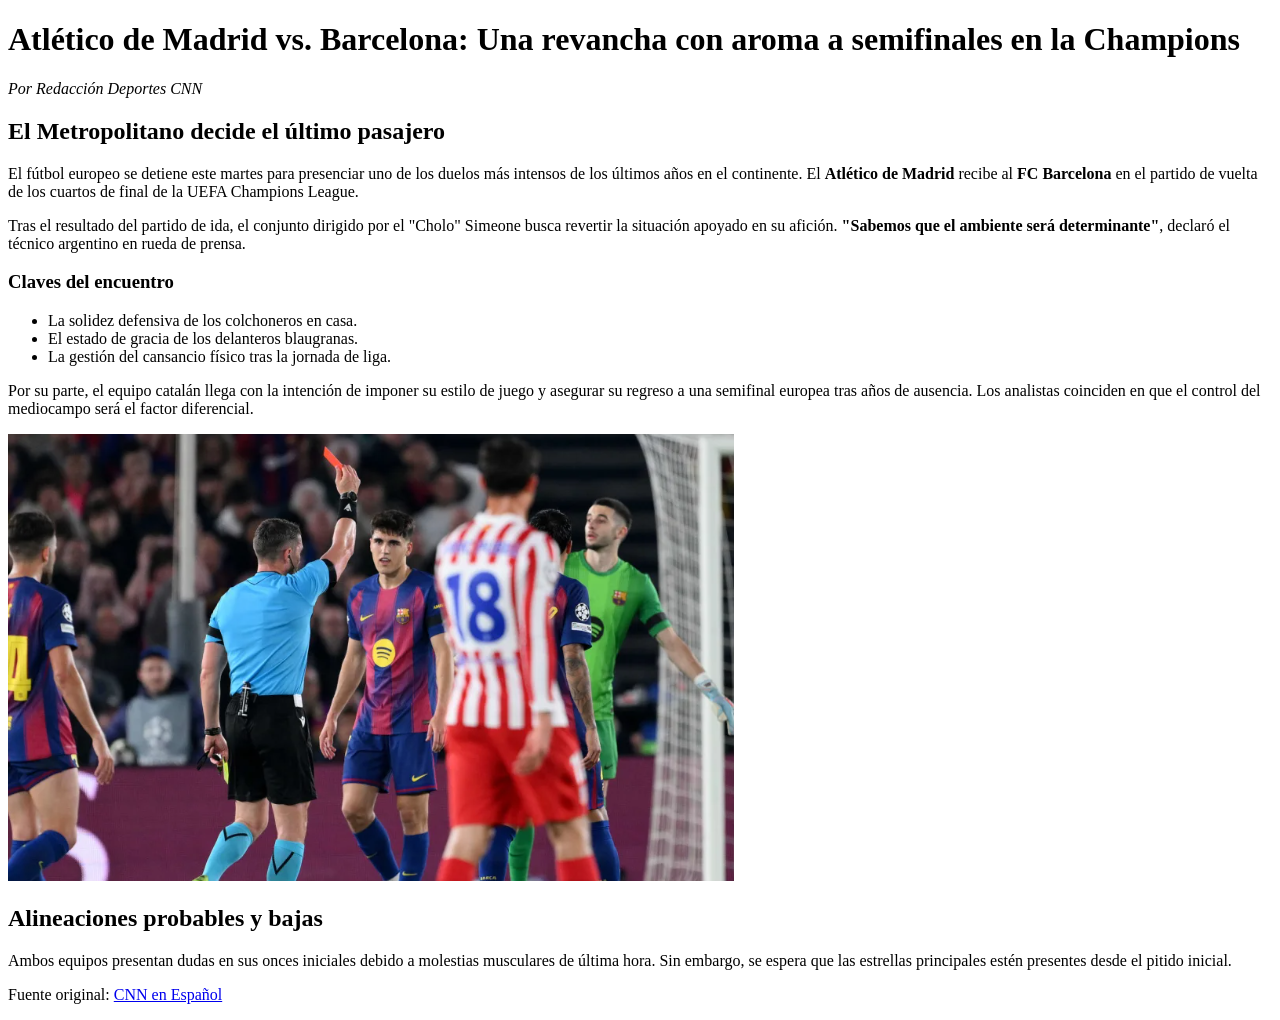
==== index.html @ bb04b7a1 "actividad-Clase03" ====
<!DOCTYPE html>
<html lang="es">
<head>
    <meta charset="UTF-8">
    <meta name="viewport" content="width=device-width, initial-scale=1.0">
    <title>Noticia: Atlético vs Barcelona - Champions League</title>
</head>
<body>

    <header>
        <h1>Atlético de Madrid vs. Barcelona: Una revancha con aroma a semifinales en la Champions</h1>
        <p><em>Por Redacción Deportes CNN</em></p>
    </header>

    <main>
        <section>
            <h2>El Metropolitano decide el último pasajero</h2>
            <p>El fútbol europeo se detiene este martes para presenciar uno de los duelos más intensos de los últimos años en el continente. El <strong>Atlético de Madrid</strong> recibe al <strong>FC Barcelona</strong> en el partido de vuelta de los cuartos de final de la UEFA Champions League.</p>
            
            <p>Tras el resultado del partido de ida, el conjunto dirigido por el "Cholo" Simeone busca revertir la situación apoyado en su afición. <strong>"Sabemos que el ambiente será determinante"</strong>, declaró el técnico argentino en rueda de prensa.</p>
        </section>

        <section>
            <h3>Claves del encuentro</h3>
            <ul>
                <li>La solidez defensiva de los colchoneros en casa.</li>
                <li>El estado de gracia de los delanteros blaugranas.</li>
                <li>La gestión del cansancio físico tras la jornada de liga.</li>
            </ul>

            <p>Por su parte, el equipo catalán llega con la intención de imponer su estilo de juego y asegurar su regreso a una semifinal europea tras años de ausencia. Los analistas coinciden en que el control del mediocampo será el factor diferencial.</p>
        </section>
        <img src="images/imagenRoja.png"
        <section>
            <h2>Alineaciones probables y bajas</h2>
            <p>Ambos equipos presentan dudas en sus onces iniciales debido a molestias musculares de última hora. Sin embargo, se espera que las estrellas principales estén presentes desde el pitido inicial.</p>
        </section>
    </main>

    <footer>
        <p>Fuente original: <a href="https://cnnespanol.cnn.com/2026/04/13/deportes/atletico-madrid-barcelona-revancha-cuartos-champions-orix">CNN en Español</a></p>
    </footer>

</body>
</html>
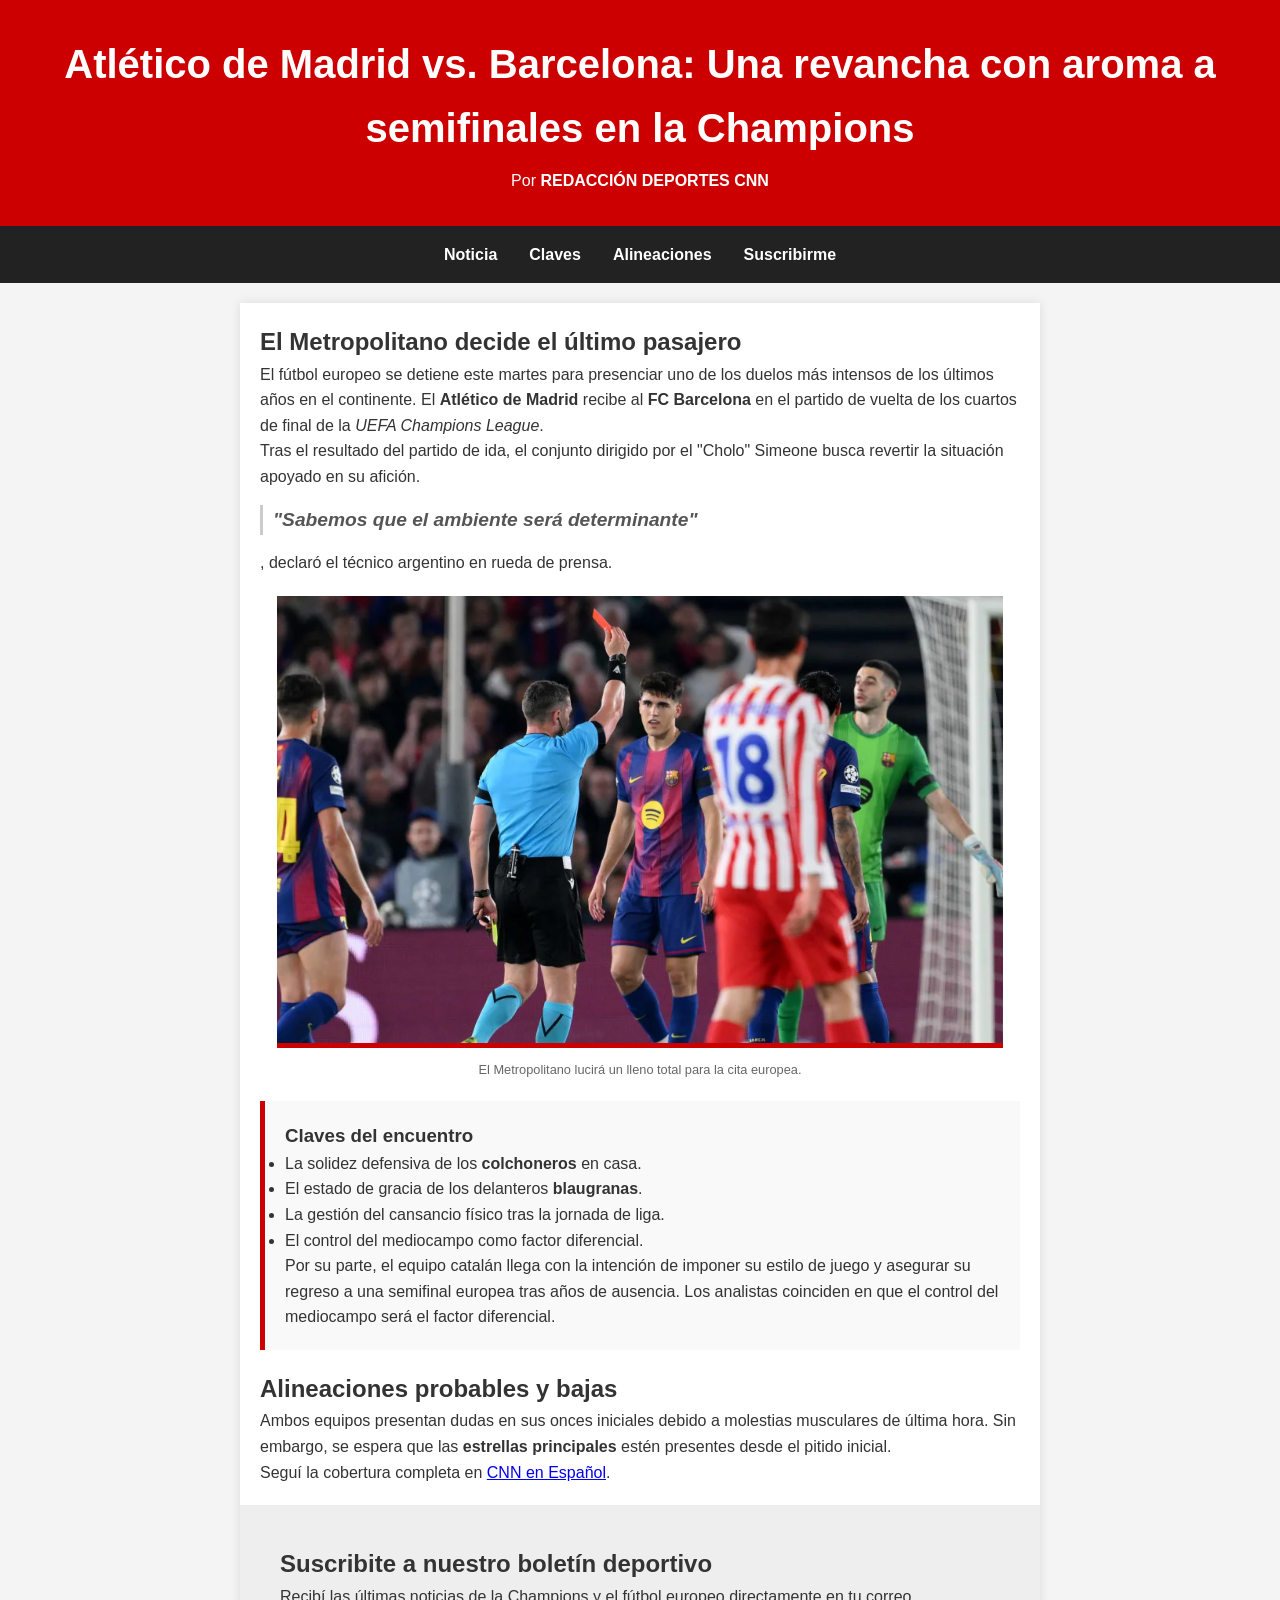
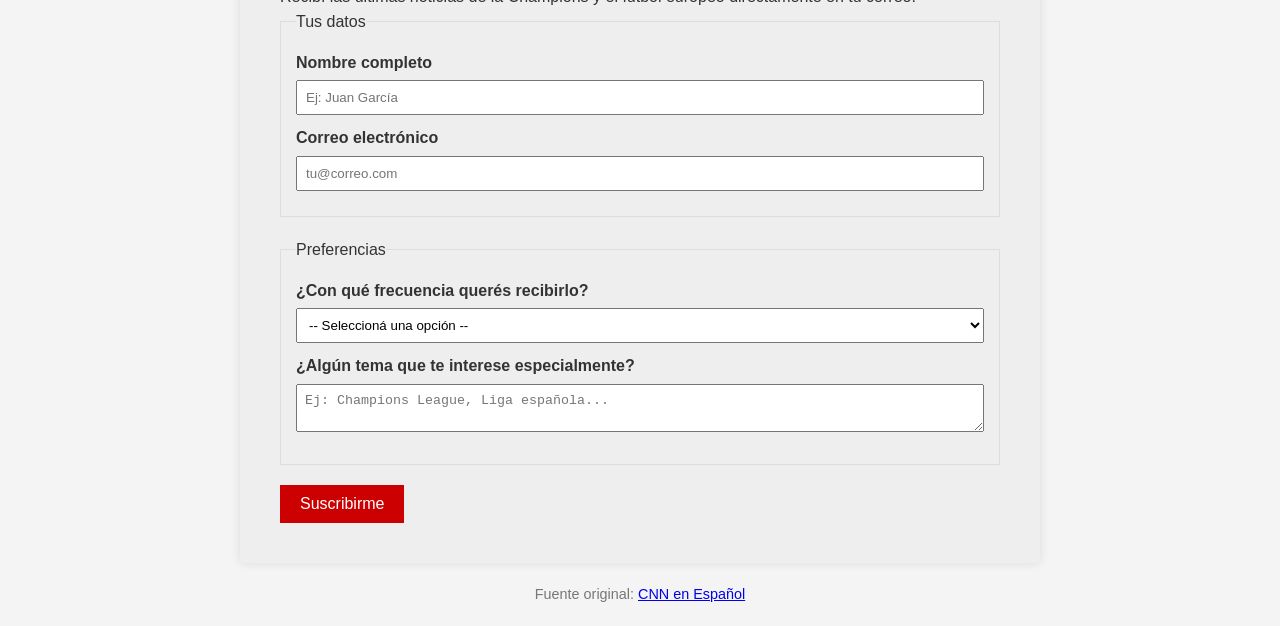
==== commit f0e0aa17: "Reestructuracion" ====
--- a/index.html
+++ b/index.html
@@ -4,41 +4,122 @@
     <meta charset="UTF-8">
     <meta name="viewport" content="width=device-width, initial-scale=1.0">
     <title>Noticia: Atlético vs Barcelona - Champions League</title>
+    <!-- Vinculación del archivo CSS externo -->
+    <link rel="stylesheet" href="./css/style.css">
 </head>
 <body>
 
-    <header>
+    <header class="main-header">
         <h1>Atlético de Madrid vs. Barcelona: Una revancha con aroma a semifinales en la Champions</h1>
-        <p><em>Por Redacción Deportes CNN</em></p>
+        <p class="author">Por <span>Redacción Deportes CNN</span></p>
     </header>
 
-    <main>
-        <section>
-            <h2>El Metropolitano decide el último pasajero</h2>
-            <p>El fútbol europeo se detiene este martes para presenciar uno de los duelos más intensos de los últimos años en el continente. El <strong>Atlético de Madrid</strong> recibe al <strong>FC Barcelona</strong> en el partido de vuelta de los cuartos de final de la UEFA Champions League.</p>
-            
-            <p>Tras el resultado del partido de ida, el conjunto dirigido por el "Cholo" Simeone busca revertir la situación apoyado en su afición. <strong>"Sabemos que el ambiente será determinante"</strong>, declaró el técnico argentino en rueda de prensa.</p>
+    <nav class="navbar">
+        <ul>
+            <li><a href="#noticia">Noticia</a></li>
+            <li><a href="#claves">Claves</a></li>
+            <li><a href="#alineaciones">Alineaciones</a></li>
+            <li><a href="#suscripcion">Suscribirme</a></li>
+        </ul>
+    </nav>
+
+    <main class="container">
+
+        <article id="noticia" class="news-content">
+            <section>
+                <h2 class="subtitle">El Metropolitano decide el último pasajero</h2>
+
+                <p>
+                    El fútbol europeo se detiene este martes para presenciar uno de los duelos más intensos 
+                    de los últimos años en el continente. El <strong>Atlético de Madrid</strong> recibe al 
+                    <strong>FC Barcelona</strong> en el partido de vuelta de los cuartos de final de la 
+                    <em class="highlight">UEFA Champions League</em>.
+                </p>
+
+                <p>
+                    Tras el resultado del partido de ida, el conjunto dirigido por el 
+                    <span class="coach">"Cholo" Simeone</span> busca revertir la situación apoyado en su afición. 
+                    <strong class="quote">"Sabemos que el ambiente será determinante"</strong>, 
+                    declaró el técnico argentino en rueda de prensa.
+                </p>
+
+                <div class="image-wrapper">
+                    <img src="images/imagenRoja.png" alt="Estadio Metropolitano antes del partido">
+                    <p class="caption">El Metropolitano lucirá un lleno total para la cita europea.</p>
+                </div>
+            </section>
+
+            <section id="claves" class="highlight-box">
+                <h3>Claves del encuentro</h3>
+                <ul class="check-list">
+                    <li>La solidez defensiva de los <strong>colchoneros</strong> en casa.</li>
+                    <li>El estado de gracia de los delanteros <strong>blaugranas</strong>.</li>
+                    <li>La gestión del cansancio físico tras la jornada de liga.</li>
+                    <li>El control del <span class="term">mediocampo</span> como factor diferencial.</li>
+                </ul>
+
+                <p>
+                    Por su parte, el equipo catalán llega con la intención de imponer su estilo de juego 
+                    y asegurar su regreso a una semifinal europea tras años de ausencia. Los analistas 
+                    coinciden en que el control del mediocampo será el factor diferencial.
+                </p>
+            </section>
+
+            <section id="alineaciones">
+                <h2>Alineaciones probables y bajas</h2>
+                <p>
+                    Ambos equipos presentan dudas en sus onces iniciales debido a molestias musculares 
+                    de última hora. Sin embargo, se espera que las <strong>estrellas principales</strong> 
+                    estén presentes desde el pitido inicial.
+                </p>
+                <p class="source-link">
+                    Seguí la cobertura completa en 
+                    <a href="https://cnnespanol.cnn.com" target="_blank">CNN en Español</a>.
+                </p>
+            </section>
+        </article>
+
+        <section id="suscripcion" class="form-container">
+            <h2>Suscribite a nuestro boletín deportivo</h2>
+            <p>Recibí las últimas noticias de la Champions y el fútbol europeo directamente en tu correo.</p>
+
+            <form action="#" method="post" class="subscription-form">
+                <fieldset>
+                    <legend>Tus datos</legend>
+                    <label for="nombre">Nombre completo</label>
+                    <input type="text" id="nombre" name="nombre" placeholder="Ej: Juan García">
+
+                    <label for="email">Correo electrónico</label>
+                    <input type="email" id="email" name="email" placeholder="tu@correo.com">
+                </fieldset>
+
+                <fieldset>
+                    <legend>Preferencias</legend>
+                    <label for="frecuencia">¿Con qué frecuencia querés recibirlo?</label>
+                    <select id="frecuencia" name="frecuencia">
+                        <option value="">-- Seleccioná una opción --</option>
+                        <option value="diario">Diario</option>
+                        <option value="semanal">Semanal</option>
+                        <option value="grandes-partidos">Solo grandes partidos</option>
+                    </select>
+
+                    <label for="comentario">¿Algún tema que te interese especialmente?</label>
+                    <textarea id="comentario" name="comentario" placeholder="Ej: Champions League, Liga española..."></textarea>
+                </fieldset>
+
+                <button type="submit" class="btn-submit">Suscribirme</button>
+            </form>
         </section>
 
-        <section>
-            <h3>Claves del encuentro</h3>
-            <ul>
-                <li>La solidez defensiva de los colchoneros en casa.</li>
-                <li>El estado de gracia de los delanteros blaugranas.</li>
-                <li>La gestión del cansancio físico tras la jornada de liga.</li>
-            </ul>
-
-            <p>Por su parte, el equipo catalán llega con la intención de imponer su estilo de juego y asegurar su regreso a una semifinal europea tras años de ausencia. Los analistas coinciden en que el control del mediocampo será el factor diferencial.</p>
-        </section>
-        <img src="images/imagenRoja.png"
-        <section>
-            <h2>Alineaciones probables y bajas</h2>
-            <p>Ambos equipos presentan dudas en sus onces iniciales debido a molestias musculares de última hora. Sin embargo, se espera que las estrellas principales estén presentes desde el pitido inicial.</p>
-        </section>
     </main>
 
-    <footer>
-        <p>Fuente original: <a href="https://cnnespanol.cnn.com/2026/04/13/deportes/atletico-madrid-barcelona-revancha-cuartos-champions-orix">CNN en Español</a></p>
+    <footer class="main-footer">
+        <p>
+            Fuente original: 
+            <a href="https://cnnespanol.cnn.com/2026/04/13/deportes/atletico-madrid-barcelona-revancha-cuartos-champions-orix">
+                CNN en Español
+            </a>
+        </p>
     </footer>
 
 </body>
--- a/css/style.css
+++ b/css/style.css
@@ -0,0 +1,151 @@
+/* 1. Selector Universal: Reset básico */
+* {
+    margin: 0;
+    padding: 0;
+    box-sizing: border-box;
+}
+
+/* 2. Selector de Etiqueta: Tipografía y fondo */
+body {
+    font-family: 'Helvetica Neue', Helvetica, Arial, sans-serif;
+    line-height: 1.6;
+    color: #333;
+    background-color: #f4f4f4;
+}
+
+/* 3. Selector de Clase: Header y Títulos */
+.main-header {
+    background-color: #cc0000; /* Rojo característico de noticias */
+    color: white;
+    padding: 2rem;
+    text-align: center;
+}
+
+.main-header h1 {
+    font-size: 2.5rem;
+    margin-bottom: 0.5rem;
+}
+
+.author span {
+    font-weight: bold;
+    text-transform: uppercase;
+}
+
+/* 4. Selector de ID y Descendente: Navegación */
+#noticia {
+    background-color: white;
+    padding: 20px;
+    margin-top: 20px;
+}
+
+.navbar {
+    background-color: #222;
+    position: sticky;
+    top: 0;
+}
+
+.navbar ul {
+    list-style: none;
+    display: flex;
+    justify-content: center;
+}
+
+.navbar ul li a {
+    display: block;
+    color: white;
+    padding: 1rem;
+    text-decoration: none;
+    font-weight: bold;
+}
+
+.navbar ul li a:hover {
+    background-color: #444;
+}
+
+/* 5. Layout y Contenedores */
+.container {
+    max-width: 800px;
+    margin: 0 auto;
+    background-color: white;
+    box-shadow: 0 0 10px rgba(0,0,0,0.1);
+}
+
+.image-wrapper {
+    text-align: center;
+    margin: 20px 0;
+}
+
+.image-wrapper img {
+    max-width: 100%;
+    height: auto;
+    border-bottom: 5px solid #cc0000;
+}
+
+.caption {
+    font-size: 0.8rem;
+    color: #666;
+    margin-top: 5px;
+}
+
+/* 6. Selectores de Clase específicos */
+.highlight-box {
+    background-color: #f9f9f9;
+    border-left: 5px solid #cc0000;
+    padding: 20px;
+    margin: 20px 0;
+}
+
+.quote {
+    display: block;
+    font-style: italic;
+    font-size: 1.2rem;
+    color: #555;
+    margin: 15px 0;
+    padding-left: 10px;
+    border-left: 3px solid #ccc;
+}
+
+/* 7. Estilos para el Formulario */
+.form-container {
+    padding: 40px;
+    background-color: #eee;
+}
+
+fieldset {
+    border: 1px solid #ddd;
+    padding: 15px;
+    margin-bottom: 20px;
+}
+
+label {
+    display: block;
+    margin-bottom: 5px;
+    font-weight: bold;
+}
+
+input, select, textarea {
+    width: 100%;
+    padding: 8px;
+    margin-bottom: 10px;
+}
+
+.btn-submit {
+    background-color: #cc0000;
+    color: white;
+    padding: 10px 20px;
+    border: none;
+    cursor: pointer;
+    font-size: 1rem;
+}
+
+.btn-submit:hover {
+    background-color: #a00000;
+}
+
+/* 8. Footer */
+.main-footer {
+    text-align: center;
+    padding: 20px;
+    font-size: 0.9rem;
+    color: #777;
+}
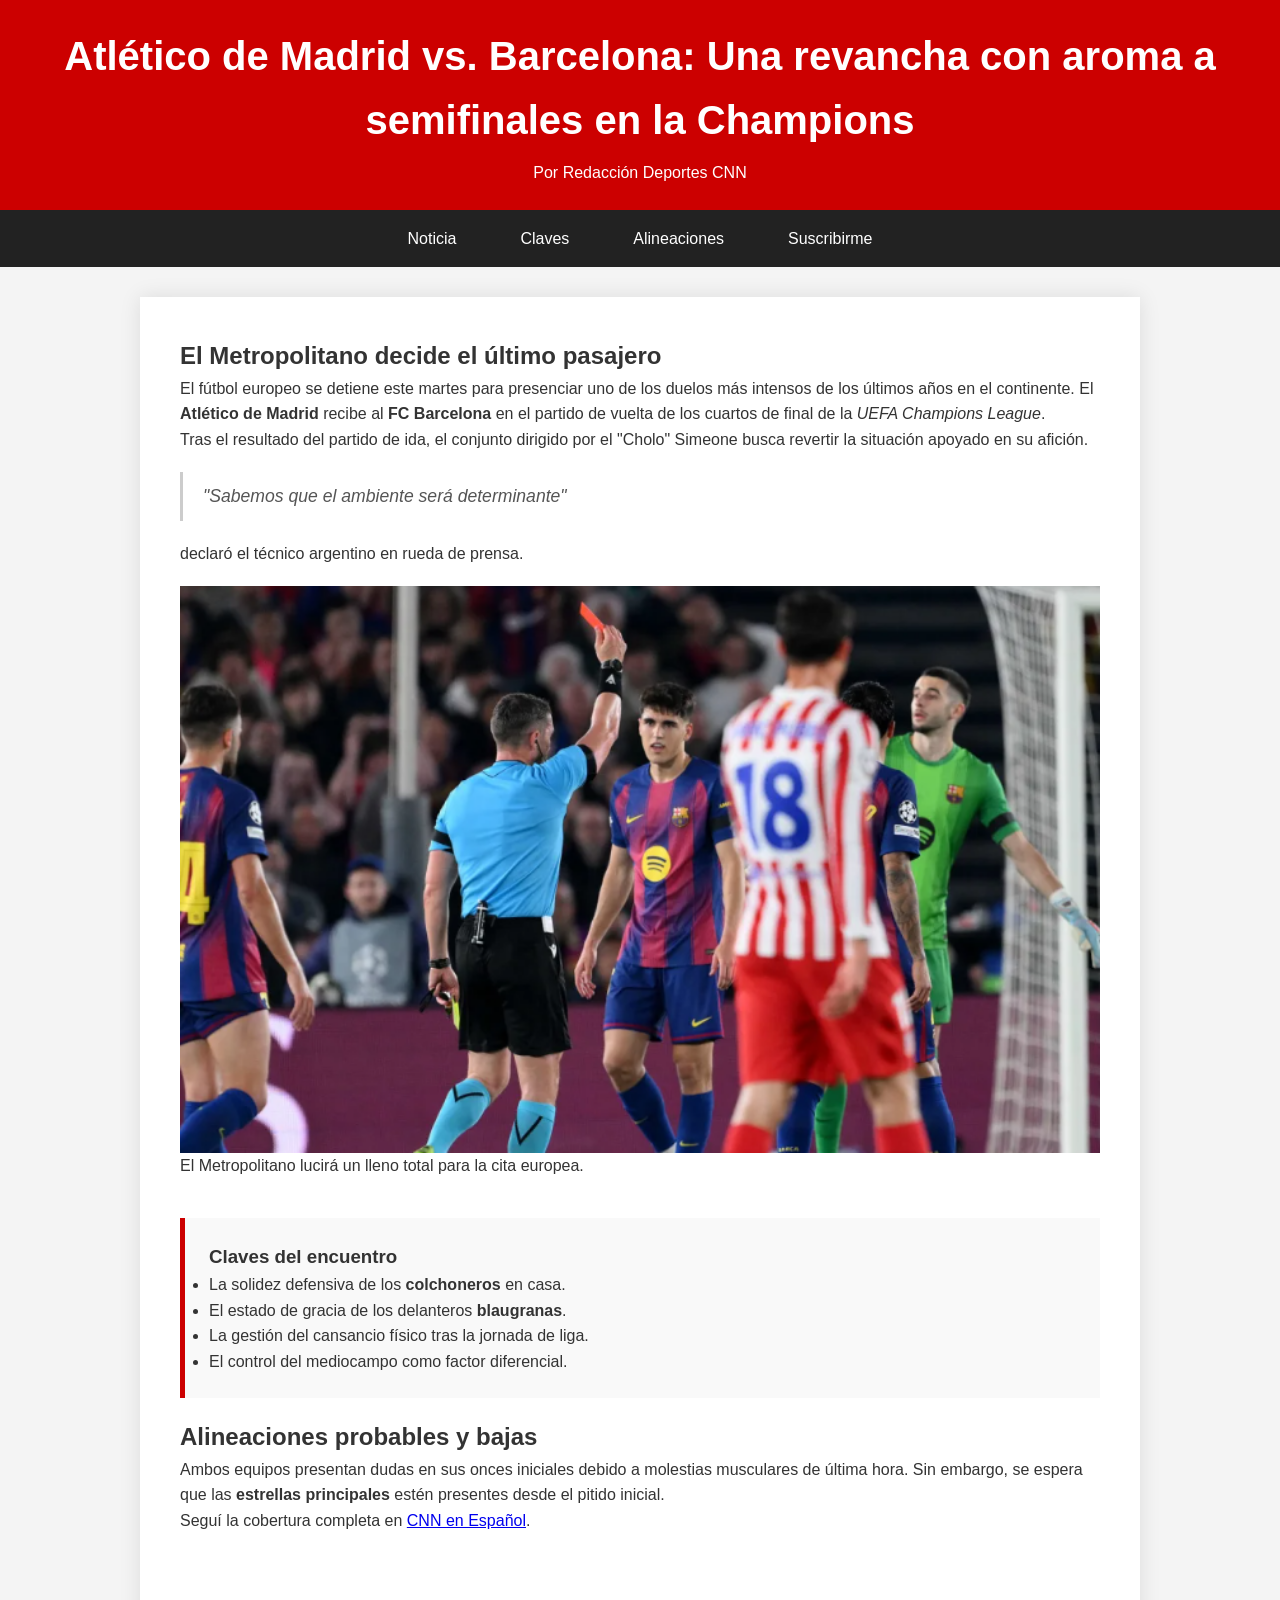
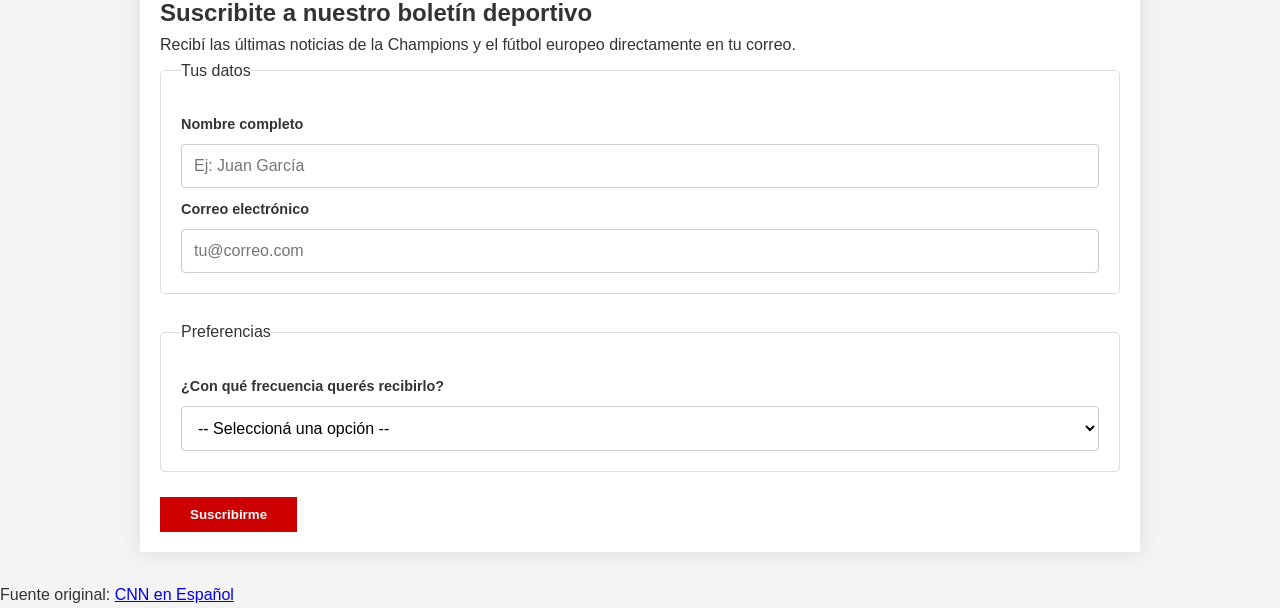
==== commit c2f0feea: "actualizacion" ====
--- a/index.html
+++ b/index.html
@@ -4,7 +4,6 @@
     <meta charset="UTF-8">
     <meta name="viewport" content="width=device-width, initial-scale=1.0">
     <title>Noticia: Atlético vs Barcelona - Champions League</title>
-    <!-- Vinculación del archivo CSS externo -->
     <link rel="stylesheet" href="./css/style.css">
 </head>
 <body>
@@ -24,11 +23,12 @@
     </nav>
 
     <main class="container">
+        <article id="noticia" class="news-content">
+            <header>
+                <h2 class="subtitle">El Metropolitano decide el último pasajero</h2>
+            </header>
 
-        <article id="noticia" class="news-content">
-            <section>
-                <h2 class="subtitle">El Metropolitano decide el último pasajero</h2>
-
+            <section class="text-content">
                 <p>
                     El fútbol europeo se detiene este martes para presenciar uno de los duelos más intensos 
                     de los últimos años en el continente. El <strong>Atlético de Madrid</strong> recibe al 
@@ -39,14 +39,14 @@
                 <p>
                     Tras el resultado del partido de ida, el conjunto dirigido por el 
                     <span class="coach">"Cholo" Simeone</span> busca revertir la situación apoyado en su afición. 
-                    <strong class="quote">"Sabemos que el ambiente será determinante"</strong>, 
+                    <blockquote class="quote">"Sabemos que el ambiente será determinante"</blockquote> 
                     declaró el técnico argentino en rueda de prensa.
                 </p>
 
-                <div class="image-wrapper">
+                <figure class="image-wrapper">
                     <img src="images/imagenRoja.png" alt="Estadio Metropolitano antes del partido">
-                    <p class="caption">El Metropolitano lucirá un lleno total para la cita europea.</p>
-                </div>
+                    <figcaption class="caption">El Metropolitano lucirá un lleno total para la cita europea.</figcaption>
+                </figure>
             </section>
 
             <section id="claves" class="highlight-box">
@@ -57,12 +57,6 @@
                     <li>La gestión del cansancio físico tras la jornada de liga.</li>
                     <li>El control del <span class="term">mediocampo</span> como factor diferencial.</li>
                 </ul>
-
-                <p>
-                    Por su parte, el equipo catalán llega con la intención de imponer su estilo de juego 
-                    y asegurar su regreso a una semifinal europea tras años de ausencia. Los analistas 
-                    coinciden en que el control del mediocampo será el factor diferencial.
-                </p>
             </section>
 
             <section id="alineaciones">
@@ -87,10 +81,10 @@
                 <fieldset>
                     <legend>Tus datos</legend>
                     <label for="nombre">Nombre completo</label>
-                    <input type="text" id="nombre" name="nombre" placeholder="Ej: Juan García">
+                    <input type="text" id="nombre" name="nombre" placeholder="Ej: Juan García" required>
 
                     <label for="email">Correo electrónico</label>
-                    <input type="email" id="email" name="email" placeholder="tu@correo.com">
+                    <input type="email" id="email" name="email" placeholder="tu@correo.com" required>
                 </fieldset>
 
                 <fieldset>
@@ -102,24 +96,15 @@
                         <option value="semanal">Semanal</option>
                         <option value="grandes-partidos">Solo grandes partidos</option>
                     </select>
-
-                    <label for="comentario">¿Algún tema que te interese especialmente?</label>
-                    <textarea id="comentario" name="comentario" placeholder="Ej: Champions League, Liga española..."></textarea>
                 </fieldset>
 
                 <button type="submit" class="btn-submit">Suscribirme</button>
             </form>
         </section>
-
     </main>
 
     <footer class="main-footer">
-        <p>
-            Fuente original: 
-            <a href="https://cnnespanol.cnn.com/2026/04/13/deportes/atletico-madrid-barcelona-revancha-cuartos-champions-orix">
-                CNN en Español
-            </a>
-        </p>
+        <p>Fuente original: <a href="https://cnnespanol.cnn.com">CNN en Español</a></p>
     </footer>
 
 </body>
--- a/css/style.css
+++ b/css/style.css
@@ -1,11 +1,10 @@
-/* 1. Selector Universal: Reset básico */
+/* 1. Reset y Box Model */
 * {
     margin: 0;
     padding: 0;
-    box-sizing: border-box;
+    box-sizing: border-box; /* Criterio de evaluación: Box Model */
 }
 
-/* 2. Selector de Etiqueta: Tipografía y fondo */
 body {
     font-family: 'Helvetica Neue', Helvetica, Arial, sans-serif;
     line-height: 1.6;
@@ -13,139 +12,147 @@
     background-color: #f4f4f4;
 }
 
-/* 3. Selector de Clase: Header y Títulos */
+/* 2. Header y Navegación (Mobile First) */
 .main-header {
-    background-color: #cc0000; /* Rojo característico de noticias */
+    background-color: #cc0000;
     color: white;
-    padding: 2rem;
+    padding: 1.5rem;
     text-align: center;
 }
 
 .main-header h1 {
-    font-size: 2.5rem;
+    font-size: 1.8rem; /* Más pequeño en móvil */
     margin-bottom: 0.5rem;
-}
-
-.author span {
-    font-weight: bold;
-    text-transform: uppercase;
-}
-
-/* 4. Selector de ID y Descendente: Navegación */
-#noticia {
-    background-color: white;
-    padding: 20px;
-    margin-top: 20px;
 }
 
 .navbar {
     background-color: #222;
     position: sticky;
     top: 0;
+    z-index: 100;
 }
 
 .navbar ul {
     list-style: none;
     display: flex;
+    flex-wrap: wrap; /* Para que no se rompa en pantallas muy chicas */
     justify-content: center;
 }
 
 .navbar ul li a {
     display: block;
     color: white;
-    padding: 1rem;
+    padding: 0.8rem;
     text-decoration: none;
-    font-weight: bold;
+    font-size: 0.9rem;
 }
 
-.navbar ul li a:hover {
-    background-color: #444;
+/* 3. Contenedor Principal */
+.container {
+    width: 100%;
+    max-width: 1000px;
+    margin: 0 auto;
+    background-color: white;
 }
 
-/* 5. Layout y Contenedores */
-.container {
-    max-width: 800px;
-    margin: 0 auto;
-    background-color: white;
-    box-shadow: 0 0 10px rgba(0,0,0,0.1);
+.news-content, .form-container {
+    padding: 20px;
 }
 
+/* 4. Elementos de la noticia */
 .image-wrapper {
-    text-align: center;
     margin: 20px 0;
 }
 
 .image-wrapper img {
-    max-width: 100%;
+    width: 100%;
     height: auto;
-    border-bottom: 5px solid #cc0000;
+    display: block;
 }
 
-.caption {
-    font-size: 0.8rem;
-    color: #666;
-    margin-top: 5px;
-}
-
-/* 6. Selectores de Clase específicos */
 .highlight-box {
     background-color: #f9f9f9;
     border-left: 5px solid #cc0000;
-    padding: 20px;
+    padding: 1.5rem;
     margin: 20px 0;
 }
 
 .quote {
-    display: block;
     font-style: italic;
-    font-size: 1.2rem;
+    font-size: 1.1rem;
     color: #555;
-    margin: 15px 0;
-    padding-left: 10px;
+    margin: 20px 0;
+    padding: 10px 20px;
     border-left: 3px solid #ccc;
 }
-
-/* 7. Estilos para el Formulario */
-.form-container {
-    padding: 40px;
-    background-color: #eee;
-}
-
 fieldset {
     border: 1px solid #ddd;
-    padding: 15px;
-    margin-bottom: 20px;
+    padding: 20px;       /* Espacio interno para que nada toque el borde */
+    margin-bottom: 25px; /* Espacio entre el primer bloque y el segundo */
+    border-radius: 5px;  /* Opcional: suaviza las esquinas */
 }
 
 label {
     display: block;
-    margin-bottom: 5px;
+    margin-bottom: 8px;  /* Separa el texto del cuadro de entrada */
+    margin-top: 10px;    /* Separa una pregunta de la anterior */
     font-weight: bold;
+    font-size: 0.9rem;
 }
 
 input, select, textarea {
     width: 100%;
-    padding: 8px;
-    margin-bottom: 10px;
+    padding: 12px;       /* Hace que los cuadros sean más altos y fáciles de tocar */
+    border: 1px solid #ccc;
+    border-radius: 4px;
+    background-color: #fff;
+    font-size: 1rem;
 }
 
 .btn-submit {
+    width: 100%; /* Botón grande en móvil */
     background-color: #cc0000;
     color: white;
-    padding: 10px 20px;
+    padding: 15px;
     border: none;
+    font-weight: bold;
     cursor: pointer;
-    font-size: 1rem;
 }
 
-.btn-submit:hover {
-    background-color: #a00000;
+
+
+
+/* TABLET (Breakpoints típicos de 768px) */
+@media (min-width: 768px) {
+    .main-header h1 {
+        font-size: 2.5rem;
+    }
+
+    .news-content {
+        padding: 40px;
+    }
+
+    .btn-submit {
+        width: auto; /* Botón tamaño normal */
+        padding: 10px 30px;
+    }
 }
 
-/* 8. Footer */
-.main-footer {
-    text-align: center;
-    padding: 20px;
-    font-size: 0.9rem;
-    color: #777;
+/* DESKTOP (Breakpoints de 1024px) */
+@media (min-width: 1024px) {
+    .container {
+        margin-top: 30px;
+        margin-bottom: 30px;
+        box-shadow: 0 0 20px rgba(0,0,0,0.1);
+    }
+
+    .navbar ul li a {
+        padding: 1rem 2rem;
+        font-size: 1rem;
+    }
+
+    /* Ejemplo de cambio de layout: texto en dos columnas si quisieras */
+    .text-content {
+        column-count: 1; /* Podrías usar 2 para un look más de diario */
+    }
 }
